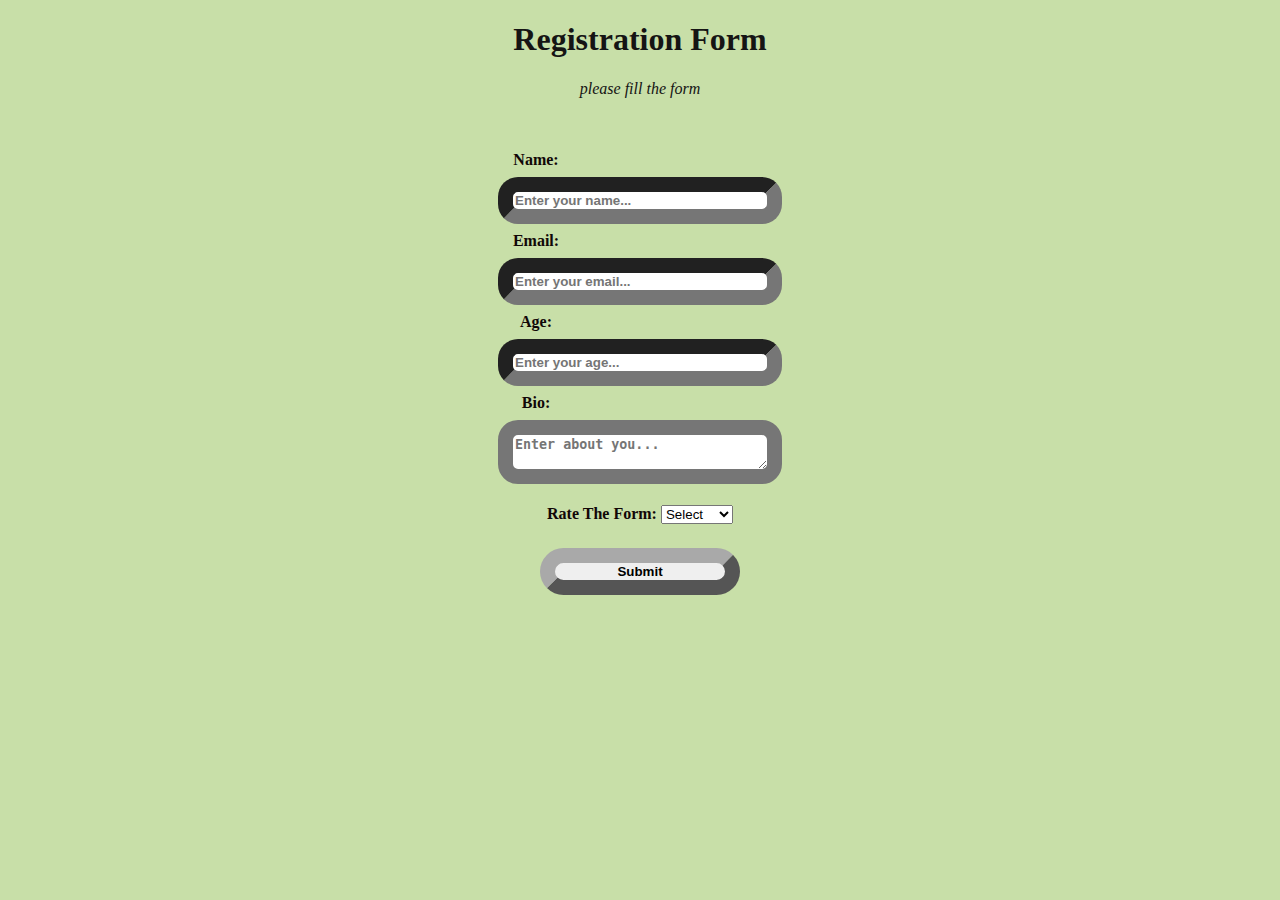
==== index.html @ 0dbb3fcc "Rename Index.html to index.html" ====
<!DOCTYPE html>
<html>
    <head>
    <meta charset="UTF-8">
    <title>Registration Form</title>
    <link href="style.css" rel="stylesheet">
    </head>
    <body>
    <h1>Registration Form</h1>
    <p><em>please fill the form</em></p>
    <fieldset >
    <form>
        <div>
        <label class="out" for="name">Name: </label>
        <input required placeholder="Enter your name..." type="text" />
        </div>
        <div>
        <label class="out" for="email">email: </label>
        <input placeholder="Enter your email..." required type="email" />
        </div>
        <div>
        <label class="out" for="age">age: </label>
        <input min="1" max="120" placeholder="Enter your age..."  required type="number" />
        </div>
        <div>
            <label class="out" for="bio">bio:</label>
            <textarea placeholder="Enter about you..."></textarea>
        </div>
        <div class="in">
        <label >rate the form: </label>
        <select required >
            <option value="">Select</option>
            <option value="1">Good</option>
            <option value="2">Average</option>
            <option value="3">Bad</option></select><br>
            <button type="submit">Submit</button>
        </div>
        </form>
  </fieldset>
    </body>
</html>
---- style.css ----
h1,p{
    text-align: center;
    color: rgb(21, 20, 20);
}
body{
background-color:rgb(200, 223, 168);
}
.out{
    color: rgb(17, 7, 7);
   text-transform:capitalize;
   font-weight: 800;
   padding-right: 13rem;

  

}
.in{
  color: rgb(17, 7, 7);
  text-transform:capitalize;
  font-weight: 800;
  margin: 1.3rem;
 
}

 input,textarea{
  width: 250px;
  height: 25px;
  border-width: 15px;
  font-weight: 800;
  border-radius:20px;
  margin:0.5rem auto;
  block-size: auto;
  display: block;
  }
  
fieldset{
  margin:3rem auto;
text-align: center;
border-width:0 ;
}

button
{
  width:200px;
  margin:1.5rem auto;
  border-width: 15px;
  font-weight: 800;
  border-radius:200px;
  border-color: darkgray;
}
.in1{
  color: rgb(17, 7, 7);
  text-transform:capitalize;
  font-weight: 800;
  margin: 1.3rem;
  display: block;
}
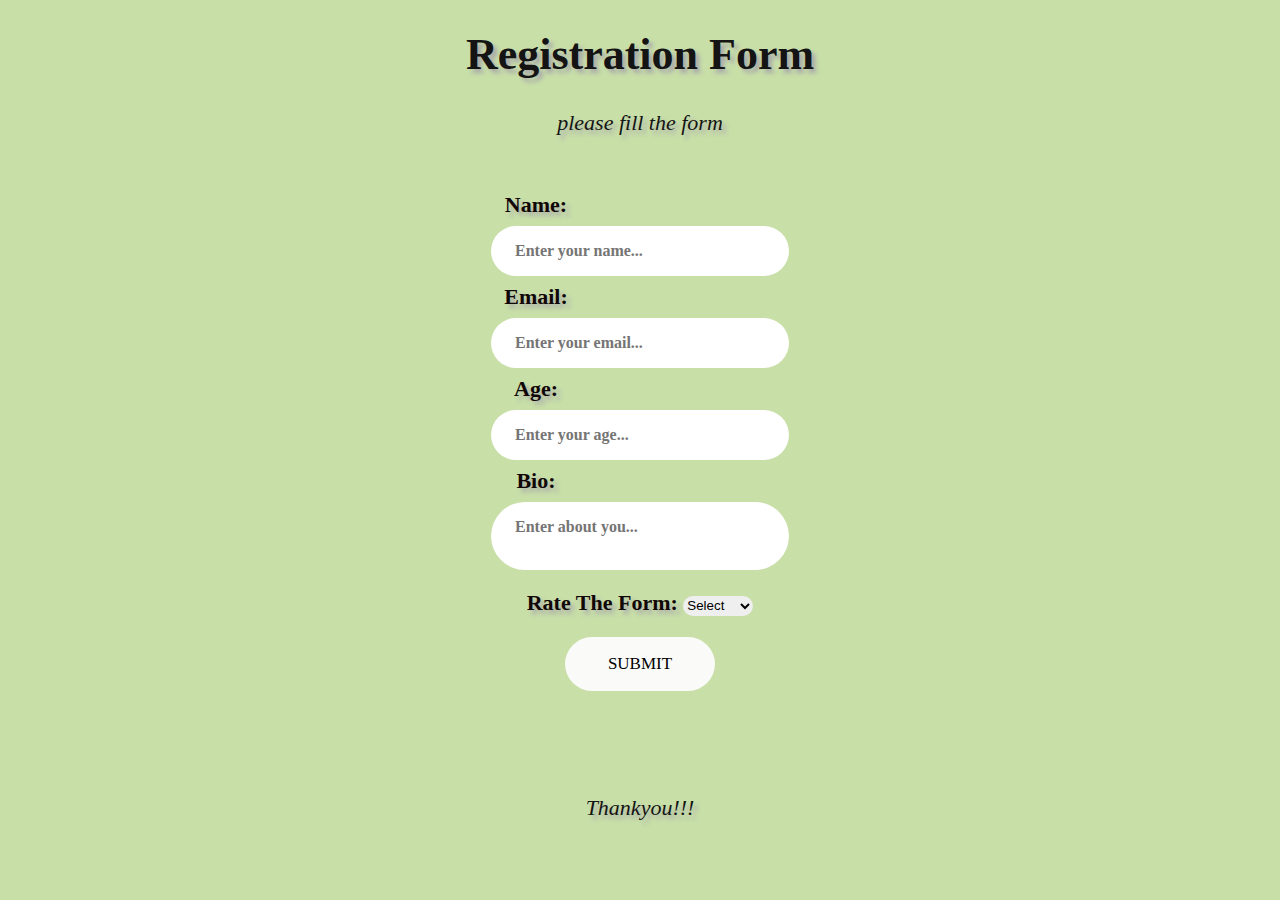
==== commit 04460f07: "Update index.html" ====
--- a/index.html
+++ b/index.html
@@ -12,19 +12,19 @@
     <form>
         <div>
         <label class="out" for="name">Name: </label>
-        <input required placeholder="Enter your name..." type="text" />
+        <input required name="username" placeholder="Enter your name..." type="text" />
         </div>
         <div>
         <label class="out" for="email">email: </label>
-        <input placeholder="Enter your email..." required type="email" />
+        <input name="email" placeholder="Enter your email..." required type="text" />
         </div>
         <div>
         <label class="out" for="age">age: </label>
-        <input min="1" max="120" placeholder="Enter your age..."  required type="number" />
+        <input name="age" min="1" max="120" placeholder="Enter your age..."  required type="number" />
         </div>
         <div>
             <label class="out" for="bio">bio:</label>
-            <textarea placeholder="Enter about you..."></textarea>
+            <textarea name="bio" placeholder="Enter about you..."></textarea>
         </div>
         <div class="in">
         <label >rate the form: </label>
@@ -37,5 +37,6 @@
         </div>
         </form>
   </fieldset>
+  <p id="end"><i>Thankyou!!!</i></p>
     </body>
 </html>
--- a/style.css
+++ b/style.css
@@ -4,15 +4,16 @@
 }
 body{
 background-color:rgb(200, 223, 168);
+font-family: 'Tangerine', serif;
+font-size: 22px;
+text-shadow: 4px 4px 4px #aaa;
+caret-color:rgba(0,0,0,0);
 }
 .out{
     color: rgb(17, 7, 7);
    text-transform:capitalize;
    font-weight: 800;
    padding-right: 13rem;
-
-  
-
 }
 .in{
   color: rgb(17, 7, 7);
@@ -24,37 +25,102 @@
 
  input,textarea{
   width: 250px;
-  height: 25px;
-  border-width: 15px;
+  height: 100px;
+  position:relative;
   font-weight: 800;
-  border-radius:20px;
+  border-radius:6em;
   margin:0.5rem auto;
   block-size: auto;
   display: block;
+  border:hidden;
+  padding: 1em 1.5em;
+  outline: none;
+  caret-color: rgba(0,0,0,0);
+  font-family:'Tangerine', serif;
+  font-size:medium;
+  transition:all .4s;
+  }
+  input:hover{
+    transform:translate(5px);
+    box-shadow: 0 10px 20px rgba(0, 0, 0, 0.2);
+  }
+  textarea:hover{
+    transform:translate(5px);
+    box-shadow: 0 10px 20px rgba(0, 0, 0, 0.2);
+  }
+  fieldset{
+    margin:3rem auto;
+  text-align: center;
+  border-width:0 ;
   }
   
-fieldset{
-  margin:3rem auto;
-text-align: center;
-border-width:0 ;
-}
-
 button
 {
-  width:200px;
-  margin:1.5rem auto;
-  border-width: 15px;
-  font-weight: 800;
-  border-radius:200px;
-  border-color: darkgray;
+  position: relative;
+ font-size: 17px;
+ text-transform: uppercase;
+ text-decoration: none;
+ padding: 1em 2.5em;
+ display: inline-block;
+ border-radius: 6em;
+ transition: all .4s;
+ border: none;
+ font-family: inherit;
+ font-weight: 500;
+ color: black;
+ background-color: rgb(250, 251, 249);
+ margin:1.3rem auto;
+ 
 }
-.in1{
-  color: rgb(17, 7, 7);
-  text-transform:capitalize;
-  font-weight: 800;
-  margin: 1.3rem;
-  display: block;
+button:hover {
+  transform: translate(5px);
+  box-shadow: 0 10px 20px rgba(0, 0, 0, 0.2);
+ }
+ 
+ button:active {
+  transform: translate(15px);
+  box-shadow: 0 15px 7.5px rgba(0, 0, 0, 0.2);
+ }
+ button::after {
+  content: "";
+  display: inline-block;
+  height: 100%;
+  width: 100%;
+  border-radius: 100px;
+  position: absolute;
+  top: 0;
+  left: 0;
+  z-index: -1;
+  transition: all .4s;
+ }
+ 
+ textarea{
+  resize: none;
+ }
+ select{
+  border: none;
+  width: 70px;
+  height: 20px;
+  position:relative;
+  outline: none;
+  transition: all .4s;
+  border-radius: 100px;
+ }
+ select:hover{
+  transform: translate(5px);
+  box-shadow: 0 10px 20px rgba(0, 0, 0, 0.2);
+ }
+#end{
+animation:example 1s linear infinite alternate;
+padding-bottom: 30px;
 }
+@keyframes example {
+  0% {transform: translateY(20px);}
+  100% {transform:  translateY(-20px);}
+}
+ 
 
 
 
+
+
